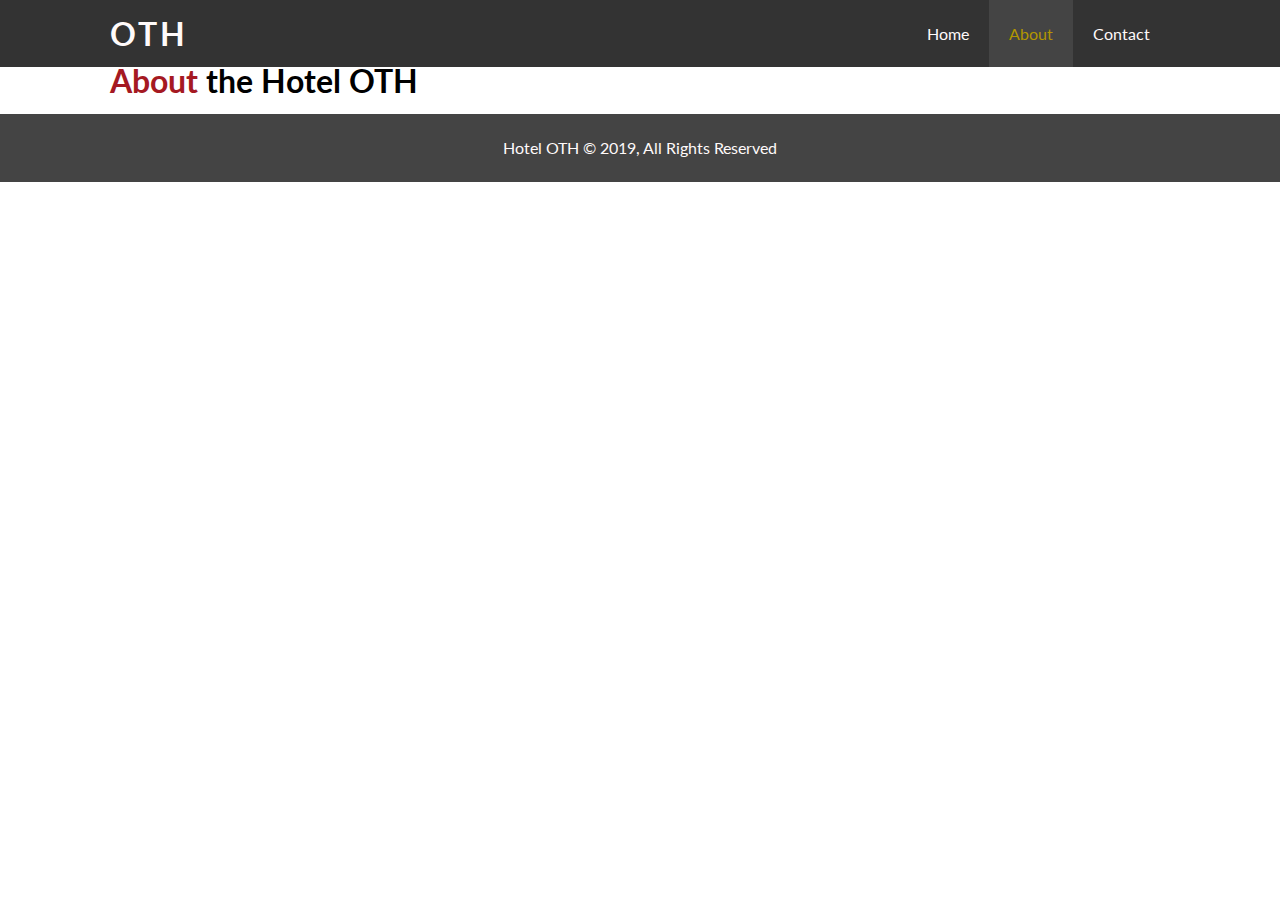
==== website/about.html @ d940fc21 "Add files via upload" ====
<!DOCTYPE html>
<html lang="en">
<head>
  <meta charset="UTF-8">
  <meta name="viewport" content="width=device-width, initial-scale=1.0">
  <meta http-equiv="X-UA-Compatible" content="ie=edge">
  <meta name="description" content="Welcome to the best hotel in Ottawa Ontario">
  <meta name="keywords" content="hotel, ottawa hotel, ottawa, stay in ottawa">
  <link rel="stylesheet" href="css/style.css">
  <link href="https://fonts.googleapis.com/css?family=Lato" rel="stylesheet">
  <title>Hotel OTH | About</title>
</head>
<body>
  <header>
    <nav id="navbar"> <!-- This will contain the logo and the nav bar-->

      <!-- Create a container class inside the nav bar so you can move the items inside and still have the black going across. -->
      <div class="container">
        <h1 class="logo"> <a href="index.html">OTH</a></h1>   <!-- a tag around so when clicked it goes to the welcome page-->
        <ul>
          <li><a href="index.html">Home</a></li>
          <li><a class="current" href="about.html">About</a></li>
          <li><a href="contact.html">Contact</a></li>
        </ul>
      </div>
    </nav>
  
  </header>

  <section id="about-info">
    <div class="container">
      <div class="info-left">
        <h1><span class="text-primary">About</span> the Hotel OTH</h1>
      </div>
      <div class="info right">

      </div>
    </div>
  </section>


  <footer id="main-footer">
    <p>Hotel OTH &copy; 2019, All Rights Reserved</p>
  </footer>

</body>
</html>
---- website/css/style.css ----
/* Reset */

* {
  margin: 0;
  padding: 0;
  box-sizing: border-box;
}

/* Main Styling */

html,body {
  font-family: 'Lato', sans-serif;
  line-height: 1.7em;
}

a {
  color: #333;
  text-decoration: none;
}

h1, h2, h3 {
  padding-bottom: 20px; /* Done because we took all padding and margin away and we want some space in between the titles and p. */
}

p {
  margin: 10px 0;
}

/* Utility Classes  === === === === ********** */

.container {
  margin: auto;
  max-width: 1100px;
  overflow: auto;   /*  So background shows no matter what*/ 
  padding: 0 20px;
}

.text-primary {
  color: #a51922;
}

.lead {
  font-size: 20px;
}

.btn {
  display: inline-block;
  font-size: 18px;
  color: snow;
  background: #333;
  padding: 13px 20px;
  border: none;
  cursor: pointer;
  border-radius: 2px;
}

.btn-light {
  background: #fffafa;
  color: #333;
}
.btn:hover {
  background:  #b29600;
  color: #333;
}

.bg-dark {
  background: #333;
  color: #fffafa;
}
.bg-light {
  background: #fffafa;
  color: #333;
}
.bg-primary {
  background: #b29600;
  color:#333;
}

.clr {
  clear: both;    /* IMPORTANT to clear after the boxes */
}

/* === === === === === === === === === === === Navigation Bar === === === === === === === === === === */

#navbar {
  background: #333;
  color: #fffafa;
  overflow: auto; /*  So background shous no matter what*/ 
}

#navbar a {
  color: #fffafa;
}

/* Align the logo with the rest of nav bar. Ussualy flex box would be used. */

#navbar h1 {
  float: left;
  padding-top: 20px;
  font-weight: bolder;
  letter-spacing: 3px;
}

#navbar ul {
  list-style: none;
  float: right;
}

#navbar ul li {
  float: left;
}

#navbar ul li a {
  display: block;
  padding: 20px;
  text-align: center;
}

#navbar ul li a:hover,
#navbar ul li a.current  {
  background: #444;
  color: #b29600;
}   /* This effect can be added to all pages by adding a class to the heading a tag */


/* === === === === === === === === === === === Showcase Section === === === === === === === === === === */

#showcase {
  background-image: url(../img/Front-cover.jpeg);
  height: 600px;
  background-position:center center;
  background-size: cover;
}

#showcase .showcase-content {
  color: #fffafa;
  text-align: center;
  padding-top: 200px;
}

#showcase .showcase-content h1 {
  font-size: 60px;
  line-height: 1.2em;
  font-weight: bold;
}

#showcase .showcase-content p {
  padding-bottom: 20px;
  line-height: 1.7em;
}

/* === === === === === === === === === === === Home info === === === === === === === === === === */

#home-info {
  height: 500px;
}

#home-info .info-img {
  float: left;
  background: url("../img/Stairscase.jpeg") no-repeat center center/cover; /* When using the "" arount the image link then you can put the no-repeat and center stuff within it.*/
  width: 50%;
  min-height: 100%; /* We want image to take the whole space*/
}

#home-info .info-content {
  float: right;
  width: 50%;
  height: 100%;
  text-align: center;
  padding: 60px 30px;
  overflow: hidden;   /* So if anything goes outside the queare there are no moving bars*/
}

#home-info .info-content h2 {
  font-size: 28px;
}

#home-info .info-content p {
  padding-bottom: 30px;
}

/* === === === === === === === === === === === Features - 3 Boxes === === === === === === === === === === */

.box {
  float: left;
  width: 33.3%;
  padding: 50px;
  text-align: center;
}

.box i { /* This "i" gets the icon*/ 
  margin-bottom: 10px; 
}

/* === === === === === === === === === === === Footer === === === === === === === === === === */

#main-footer {
  text-align: center;
  background: #444;
  color: #fffafa;
  padding: 10px;
}
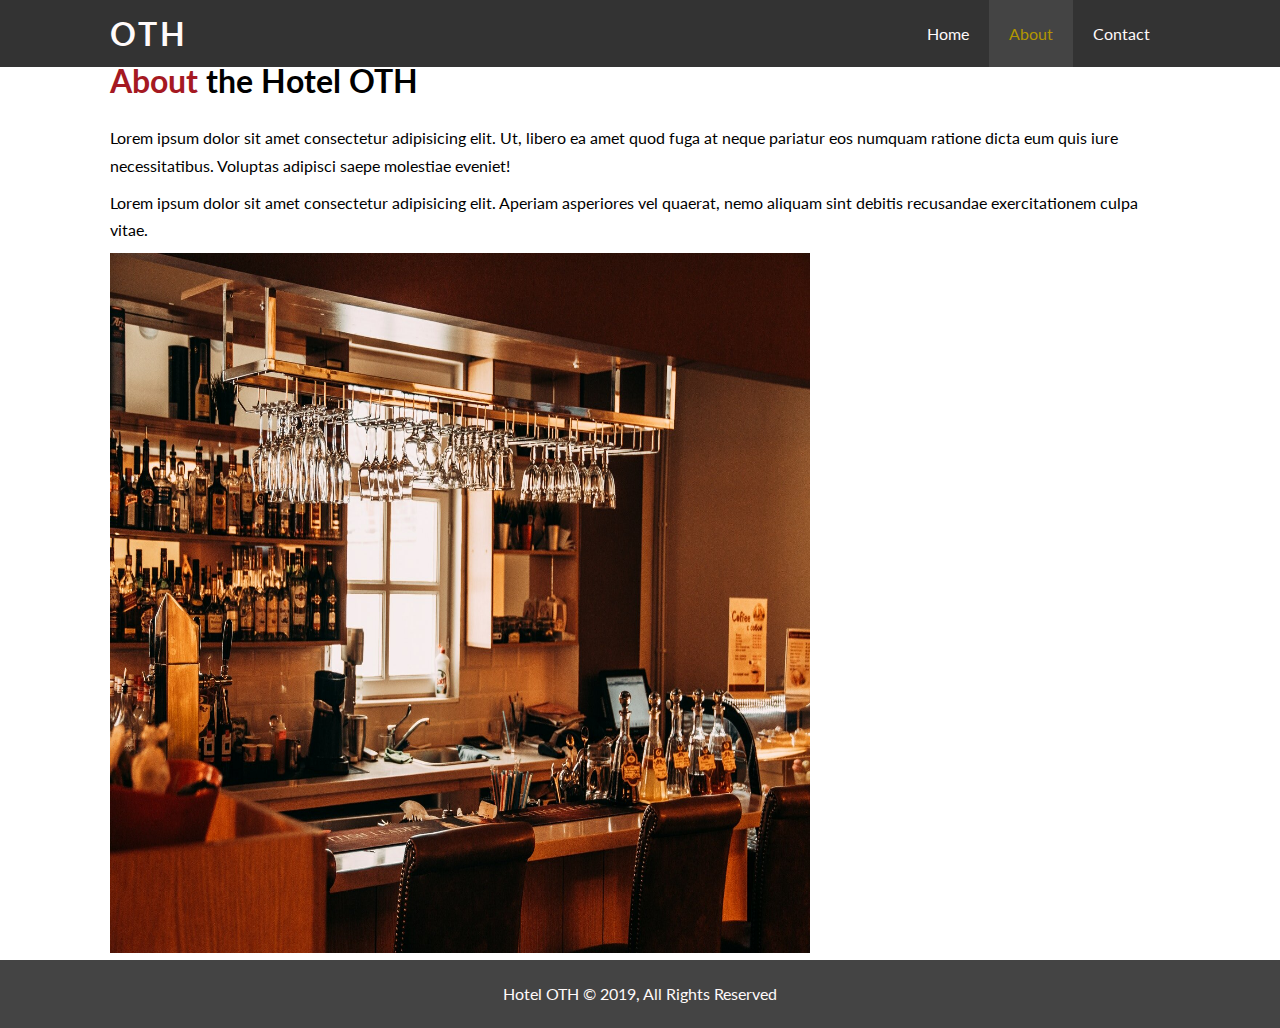
==== commit 32581c5f: "changes about page" ====
--- a/website/about.html
+++ b/website/about.html
@@ -27,13 +27,15 @@
   
   </header>
 
-  <section id="about-info">
+  <section id="about-info bg-light">
     <div class="container">
-      <div class="info-left">
+      <div class="infoleft">
         <h1><span class="text-primary">About</span> the Hotel OTH</h1>
+        <p>Lorem ipsum dolor sit amet consectetur adipisicing elit. Ut, libero ea amet quod fuga at neque pariatur eos numquam ratione dicta eum quis iure necessitatibus. Voluptas adipisci saepe molestiae eveniet!</p>
+        <p>Lorem ipsum dolor sit amet consectetur adipisicing elit. Aperiam asperiores vel quaerat, nemo aliquam sint debitis recusandae exercitationem culpa vitae.</p>
       </div>
-      <div class="info right">
-
+      <div class="inforight">
+        <img src="./img/bar.jpg" alt="cafe" width="700px" height="700px">
       </div>
     </div>
   </section>
--- a/website/css/style.css
+++ b/website/css/style.css
@@ -192,6 +192,30 @@
   margin-bottom: 10px; 
 }
 
+
+/* === === === === === === === === === === === About page=== === === === === === === === === === */
+
+/* === === === === === === === === === === === First section === === === === === === === === === === */
+
+#about-info .info-right {
+  float: left;
+  width: 50%;
+  min-height: 100%;
+}
+
+#about-info .info-right img {
+  width: 70%;
+  display: block;
+  margin: auto;
+}
+
+
+#about-info .info-left {
+  float: right;
+  width: 50%;
+  min-height: 100%;
+}
+
 /* === === === === === === === === === === === Footer === === === === === === === === === === */
 
 #main-footer {
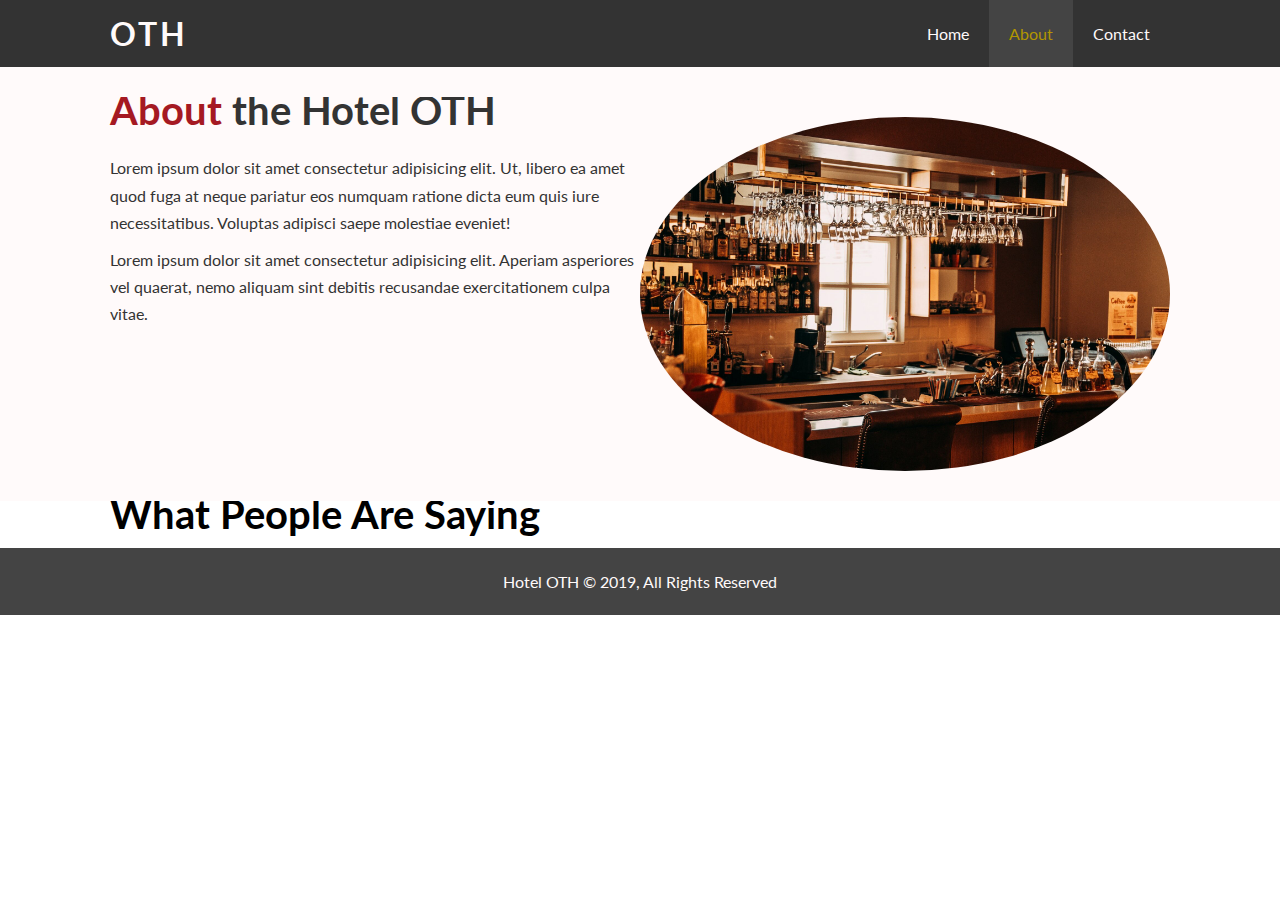
==== commit d1c670b1: "About page add" ====
--- a/website/about.html
+++ b/website/about.html
@@ -27,19 +27,29 @@
   
   </header>
 
-  <section id="about-info bg-light">
+  <section id="about-info" class="bg-light py-3">
     <div class="container">
-      <div class="infoleft">
-        <h1><span class="text-primary">About</span> the Hotel OTH</h1>
+      <div class="info-left">
+        <h1 class="lg-heading"><span class="text-primary">About</span> the Hotel OTH</h1>
         <p>Lorem ipsum dolor sit amet consectetur adipisicing elit. Ut, libero ea amet quod fuga at neque pariatur eos numquam ratione dicta eum quis iure necessitatibus. Voluptas adipisci saepe molestiae eveniet!</p>
         <p>Lorem ipsum dolor sit amet consectetur adipisicing elit. Aperiam asperiores vel quaerat, nemo aliquam sint debitis recusandae exercitationem culpa vitae.</p>
       </div>
-      <div class="inforight">
-        <img src="./img/bar.jpg" alt="cafe" width="700px" height="700px">
+      <div class="info-right">
+        <img src="./img/bar.jpg" alt="cafe">
       </div>
     </div>
   </section>
 
+  <div class="clr"></div>
+
+  <section class="testimonials">
+    <div class="container">
+      <h2 class="lg-heading">What People Are Saying</h2>
+      <div class="testimonial">
+
+      </div>
+    </div>
+  </section>
 
   <footer id="main-footer">
     <p>Hotel OTH &copy; 2019, All Rights Reserved</p>
--- a/website/css/style.css
+++ b/website/css/style.css
@@ -80,6 +80,16 @@
   clear: both;    /* IMPORTANT to clear after the boxes */
 }
 
+.lg-heading {
+  font-size: 40px;
+}
+
+/* Padding Utilities */
+
+.py-1 {padding: 10px;}
+.py-2 {padding: 20px;}
+.py-3 {padding: 30px;}
+
 /* === === === === === === === === === === === Navigation Bar === === === === === === === === === === */
 
 #navbar {
@@ -198,20 +208,23 @@
 /* === === === === === === === === === === === First section === === === === === === === === === === */
 
 #about-info .info-right {
-  float: left;
+  float: right;
   width: 50%;
   min-height: 100%;
+  
 }
 
 #about-info .info-right img {
-  width: 70%;
+  width: 100%;
   display: block;
   margin: auto;
+  border-radius: 50%;
+  margin-top: 20px;
 }
 
 
 #about-info .info-left {
-  float: right;
+  float: left;
   width: 50%;
   min-height: 100%;
 }
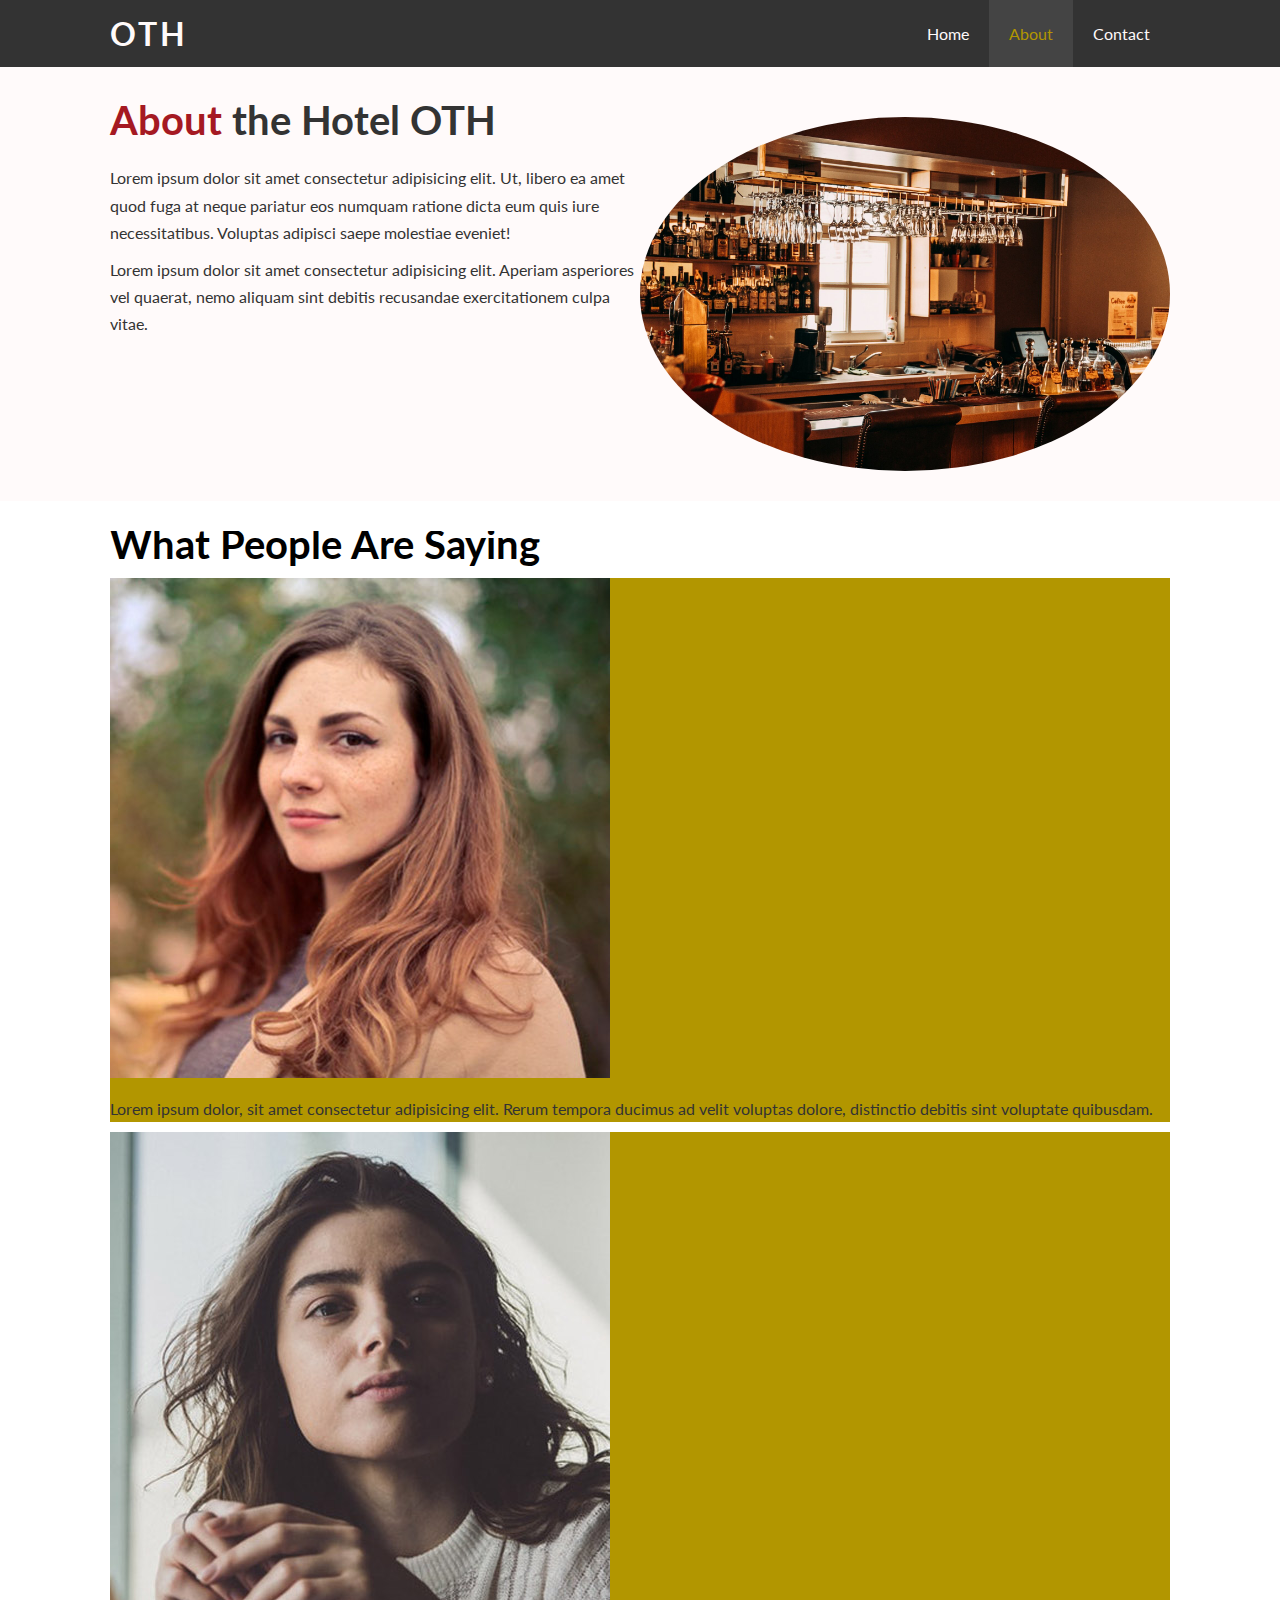
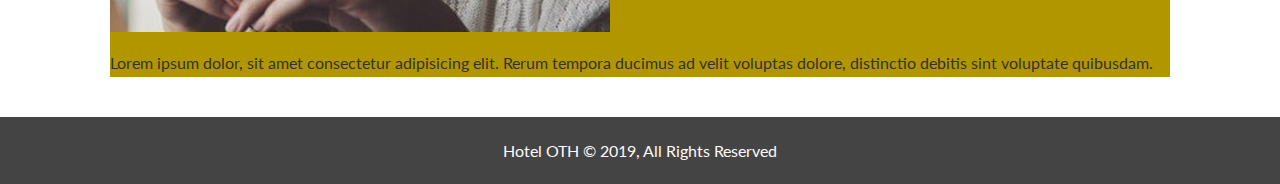
==== commit 2e74e334: "addition" ====
--- a/website/about.html
+++ b/website/about.html
@@ -42,11 +42,16 @@
 
   <div class="clr"></div>
 
-  <section class="testimonials">
+  <section class="testimonials py-3">
     <div class="container">
       <h2 class="lg-heading">What People Are Saying</h2>
-      <div class="testimonial">
-
+      <div class="testimonial bg-primary">
+        <img src="./img/person-1.jpg" alt="al">
+        <p>Lorem ipsum dolor, sit amet consectetur adipisicing elit. Rerum tempora ducimus ad velit voluptas dolore, distinctio debitis sint voluptate quibusdam.</p>
+      </div>
+      <div class="testimonial bg-primary">
+        <img src="./img/person-2.jpg" alt="el">
+        <p>Lorem ipsum dolor, sit amet consectetur adipisicing elit. Rerum tempora ducimus ad velit voluptas dolore, distinctio debitis sint voluptate quibusdam.</p>
       </div>
     </div>
   </section>
--- a/website/css/style.css
+++ b/website/css/style.css
@@ -211,7 +211,6 @@
   float: right;
   width: 50%;
   min-height: 100%;
-  
 }
 
 #about-info .info-right img {
@@ -227,6 +226,29 @@
   float: left;
   width: 50%;
   min-height: 100%;
+  padding-top: 10px;
+
+}
+
+
+/* === === === === === === === === === === === Testimonials === === === === === === === === === === */
+
+#testimonials {
+  height: 600px;
+  background: url("../img/bricks.jpeg") no-repeat center center/cover;
+  padding-top: 40px;
+}
+
+#testimonials .testimonial img {
+  
+  width: 100%;
+  
+}
+
+#testimonials .testimonial p {
+  float: right;
+  width: 100%;
+  min-height: 100%;
 }
 
 /* === === === === === === === === === === === Footer === === === === === === === === === === */
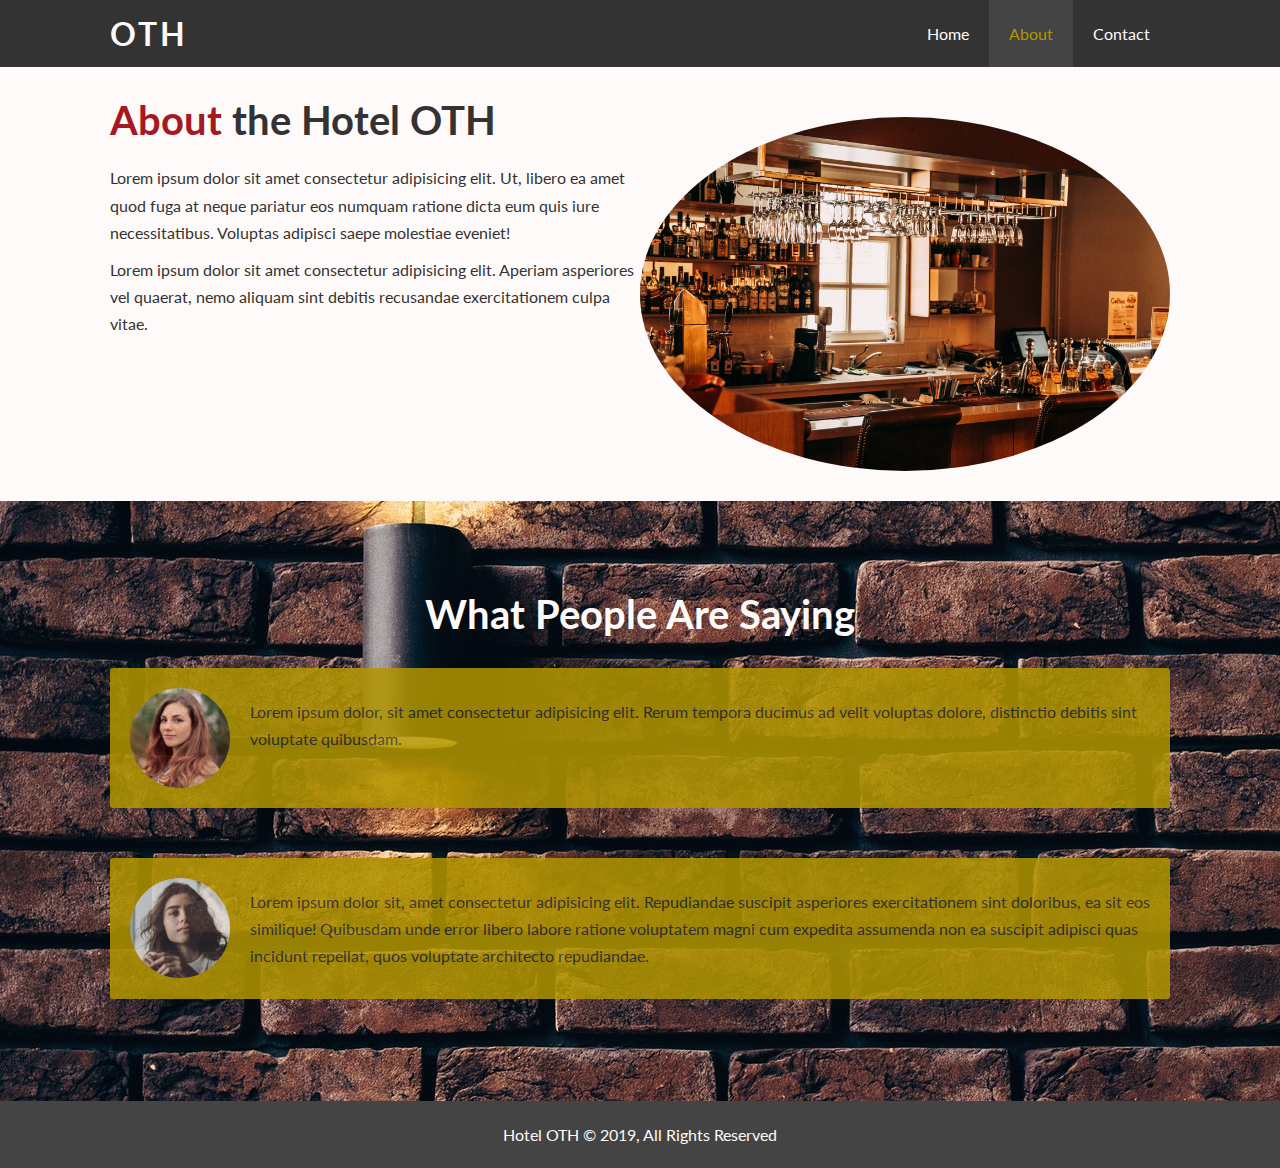
==== commit b713d2a4: "Finish about page" ====
--- a/website/about.html
+++ b/website/about.html
@@ -6,7 +6,7 @@
   <meta http-equiv="X-UA-Compatible" content="ie=edge">
   <meta name="description" content="Welcome to the best hotel in Ottawa Ontario">
   <meta name="keywords" content="hotel, ottawa hotel, ottawa, stay in ottawa">
-  <link rel="stylesheet" href="css/style.css">
+  <link rel="stylesheet" href="css/style1.css">
   <link href="https://fonts.googleapis.com/css?family=Lato" rel="stylesheet">
   <title>Hotel OTH | About</title>
 </head>
@@ -42,7 +42,7 @@
 
   <div class="clr"></div>
 
-  <section class="testimonials py-3">
+  <section id="testimonials" class="py-3">
     <div class="container">
       <h2 class="lg-heading">What People Are Saying</h2>
       <div class="testimonial bg-primary">
@@ -51,7 +51,7 @@
       </div>
       <div class="testimonial bg-primary">
         <img src="./img/person-2.jpg" alt="el">
-        <p>Lorem ipsum dolor, sit amet consectetur adipisicing elit. Rerum tempora ducimus ad velit voluptas dolore, distinctio debitis sint voluptate quibusdam.</p>
+        <p>Lorem ipsum dolor sit, amet consectetur adipisicing elit. Repudiandae suscipit asperiores exercitationem sint doloribus, ea sit eos similique! Quibusdam unde error libero labore ratione voluptatem magni cum expedita assumenda non ea suscipit adipisci quas incidunt repellat, quos voluptate architecto repudiandae.</p>
       </div>
     </div>
   </section>
--- a/website/css/style1.css
+++ b/website/css/style1.css
@@ -0,0 +1,272 @@
+/* Reset */
+
+* {
+  margin: 0;
+  padding: 0;
+  box-sizing: border-box;
+}
+
+/* Main Styling */
+
+html,body {
+  font-family: 'Lato', sans-serif;
+  line-height: 1.7em;
+}
+
+a {
+  color: #333;
+  text-decoration: none;
+}
+
+h1, h2, h3 {
+  padding-bottom: 20px; /* Done because we took all padding and margin away and we want some space in between the titles and p. */
+}
+
+p {
+  margin: 10px 0;
+}
+
+/* Utility Classes  === === === === ********** */
+
+.container {
+  margin: auto;
+  max-width: 1100px;
+  overflow: auto;   /*  So background shows no matter what*/ 
+  padding: 0 20px;
+}
+
+.text-primary {
+  color: #a51922;
+}
+
+.lead {
+  font-size: 20px;
+}
+
+.btn {
+  display: inline-block;
+  font-size: 18px;
+  color: snow;
+  background: #333;
+  padding: 13px 20px;
+  border: none;
+  cursor: pointer;
+  border-radius: 2px;
+}
+
+.btn-light {
+  background: #fffafa;
+  color: #333;
+}
+.btn:hover {
+  background:  #b29600;
+  color: #333;
+}
+
+.bg-dark {
+  background: #333;
+  color: #fffafa;
+}
+.bg-light {
+  background: #fffafa;
+  color: #333;
+}
+.bg-primary {
+  background: #b29600;
+  color:#333;
+}
+
+.clr {
+  clear: both;    /* IMPORTANT to clear after the boxes */
+}
+
+.lg-heading {
+  font-size: 40px;
+}
+
+/* Padding Utilities */
+
+.py-1 {padding: 10px;}
+.py-2 {padding: 20px;}
+.py-3 {padding: 30px;}
+
+/* === === === === === === === === === === === Navigation Bar === === === === === === === === === === */
+
+#navbar {
+  background: #333;
+  color: #fffafa;
+  overflow: auto; /*  So background shous no matter what*/ 
+}
+
+#navbar a {
+  color: #fffafa;
+}
+
+/* Align the logo with the rest of nav bar. Ussualy flex box would be used. */
+
+#navbar h1 {
+  float: left;
+  padding-top: 20px;
+  font-weight: bolder;
+  letter-spacing: 3px;
+}
+
+#navbar ul {
+  list-style: none;
+  float: right;
+}
+
+#navbar ul li {
+  float: left;
+}
+
+#navbar ul li a {
+  display: block;
+  padding: 20px;
+  text-align: center;
+}
+
+#navbar ul li a:hover,
+#navbar ul li a.current  {
+  background: #444;
+  color: #b29600;
+}   /* This effect can be added to all pages by adding a class to the heading a tag */
+
+
+/* === === === === === === === === === === === Showcase Section === === === === === === === === === === */
+
+#showcase {
+  background-image: url(../img/Front-cover.jpeg);
+  height: 600px;
+  background-position:center center;
+  background-size: cover;
+}
+
+#showcase .showcase-content {
+  color: #fffafa;
+  text-align: center;
+  padding-top: 200px;
+}
+
+#showcase .showcase-content h1 {
+  font-size: 60px;
+  line-height: 1.2em;
+  font-weight: bold;
+}
+
+#showcase .showcase-content p {
+  padding-bottom: 20px;
+  line-height: 1.7em;
+}
+
+/* === === === === === === === === === === === Home info === === === === === === === === === === */
+
+#home-info {
+  height: 500px;
+}
+
+#home-info .info-img {
+  float: left;
+  background: url("../img/Stairscase.jpeg") no-repeat center center/cover; /* When using the "" arount the image link then you can put the no-repeat and center stuff within it.*/
+  width: 50%;
+  min-height: 100%; /* We want image to take the whole space*/
+}
+
+#home-info .info-content {
+  float: right;
+  width: 50%;
+  height: 100%;
+  text-align: center;
+  padding: 60px 30px;
+  overflow: hidden;   /* So if anything goes outside the queare there are no moving bars*/
+}
+
+#home-info .info-content h2 {
+  font-size: 28px;
+}
+
+#home-info .info-content p {
+  padding-bottom: 30px;
+}
+
+/* === === === === === === === === === === === Features - 3 Boxes === === === === === === === === === === */
+
+.box {
+  float: left;
+  width: 33.3%;
+  padding: 50px;
+  text-align: center;
+}
+
+.box i { /* This "i" gets the icon*/ 
+  margin-bottom: 10px; 
+}
+
+
+/* === === === === === === === === === === === About page=== === === === === === === === === === */
+
+/* === === === === === === === === === === === First section === === === === === === === === === === */
+
+#about-info .info-right {
+  float: right;
+  width: 50%;
+  min-height: 100%;
+}
+
+#about-info .info-right img {
+  width: 100%;
+  display: block;
+  margin: auto;
+  border-radius: 50%;
+  margin-top: 20px;
+}
+
+
+#about-info .info-left {
+  float: left;
+  width: 50%;
+  min-height: 100%;
+  padding-top: 10px;
+
+}
+
+
+/* === === === === === === === === === === === Testimonials === === === === === === === === === === */
+
+#testimonials {
+  height: 600px;
+  background: url("../img/bricks.jpeg") no-repeat center center/cover;
+  padding-top: 60px;
+}
+
+#testimonials h2{
+  color: snow;
+  text-align: center;
+  padding-top: 40px;
+  padding-bottom: 40px;
+}
+
+#testimonials .testimonial {
+  padding: 20px;
+  margin-bottom: 50px;
+  overflow: auto;
+  border-radius: 3px;
+  opacity: 0.85;
+}
+
+#testimonials .testimonial img {
+  width: 100px;
+  float: left;
+  margin-right: 20PX;
+  border-radius: 50%;
+}
+
+
+/* === === === === === === === === === === === Footer === === === === === === === === === === */
+
+#main-footer {
+  text-align: center;
+  background: #444;
+  color: #fffafa;
+  padding: 10px;
+}
